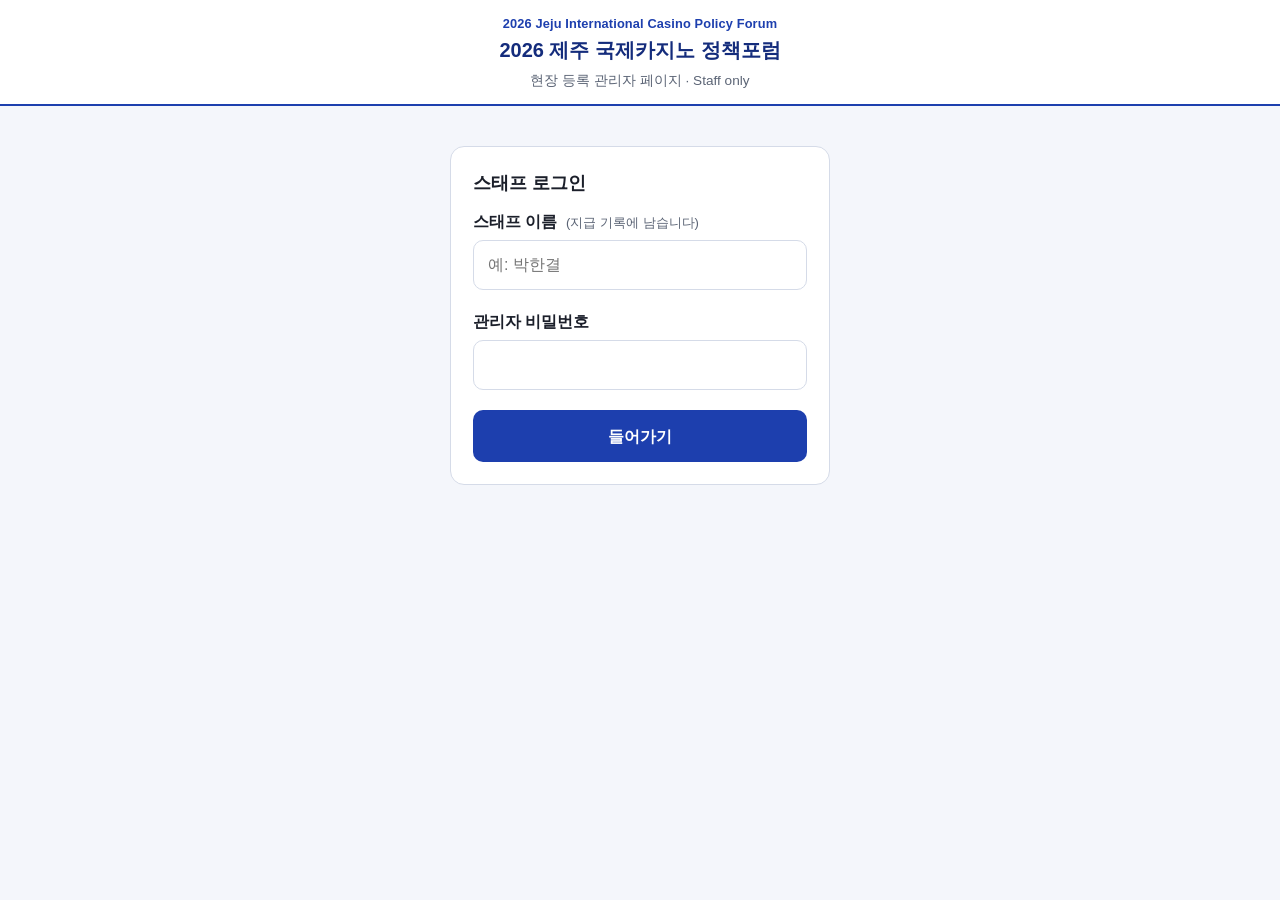
==== admin.html @ 81233d90 "Add files via upload" ====
<!doctype html>
<html lang="ko">
<head>
  <meta charset="utf-8">
  <meta name="viewport" content="width=device-width, initial-scale=1, viewport-fit=cover">
  <meta name="robots" content="noindex, nofollow">
  <meta name="theme-color" content="#1d3fae">
  <title>현장 등록 관리 | Jeju ICPF 2026</title>
  <link rel="stylesheet" href="assets/style.css">
</head>
<body>
  <header class="topbar">
    <div class="en" data-event-en>2026 Jeju International Casino Policy Forum</div>
    <div class="ko" data-event-ko>2026 제주 국제카지노 정책포럼</div>
    <div class="page">현장 등록 관리자 페이지 · Staff only</div>
  </header>
  <div class="demo-banner" id="demoBanner" hidden>데모 모드입니다. 관리자 비밀번호: <b>demo</b> · 이 기기에서 등록한 데모 데이터만 보입니다.</div>

  <!-- 로그인 -->
  <section class="login" id="loginView">
    <h2>스태프 로그인</h2>
    <form id="loginForm">
      <div class="field">
        <label class="label" for="staffName">스태프 이름 <span class="opt">(지급 기록에 남습니다)</span></label>
        <input class="input" id="staffName" type="text" placeholder="예: 박한결" maxlength="20" autocomplete="name">
      </div>
      <div class="field">
        <label class="label" for="adminKey">관리자 비밀번호</label>
        <input class="input" id="adminKey" type="password" autocomplete="current-password" required>
      </div>
      <button class="btn" type="submit" id="loginBtn">들어가기</button>
      <div class="alert warn" id="loginAlert"></div>
    </form>
  </section>

  <!-- 관리 화면 -->
  <main class="admin-wrap" id="adminView" hidden>
    <div class="stats">
      <div class="stat"><div class="t">현장 등록</div><div class="v" id="stTotal">0</div></div>
      <div class="stat"><div class="t">이름표 지급</div><div class="v" id="stBadge">0</div></div>
      <div class="stat"><div class="t">기념품 지급</div><div class="v" id="stGift">0</div></div>
    </div>

    <div class="toolbar">
      <div class="row">
        <input class="search" id="q" type="search" placeholder="이름·소속·연락처·등록번호 검색">
        <button class="btn-sm" id="refreshBtn" type="button">↻ 새로고침</button>
        <a class="btn-sm" id="sheetLink" href="#" target="_blank" rel="noopener" hidden style="display:inline-flex;align-items:center;text-decoration:none;color:inherit">구글 시트 열기</a>
      </div>
      <div class="row">
        <label class="small">보기</label>
        <button class="chip on" data-filter="all" type="button">전체</button>
        <button class="chip" data-filter="badge" type="button">이름표 미지급</button>
        <button class="chip" data-filter="gift" type="button">기념품 미지급</button>
      </div>
      <div class="row">
        <label class="small" for="sort1">1차 정렬</label>
        <select class="sel" id="sort1"></select>
        <select class="sel" id="dir1"><option value="asc">오름차순 ↑</option><option value="desc">내림차순 ↓</option></select>
        <label class="small" for="sort2" style="margin-left:6px">2차 정렬</label>
        <select class="sel" id="sort2"></select>
        <select class="sel" id="dir2"><option value="asc">오름차순 ↑</option><option value="desc">내림차순 ↓</option></select>
      </div>
      <div class="status-line">
        <span><span class="dot" id="dot"></span><span id="statusText">연결 중…</span></span>
        <label><input type="checkbox" id="auto" checked> 자동 새로고침</label>
        <span id="who"></span>
        <button class="undo" id="logoutBtn" type="button">로그아웃</button>
      </div>
    </div>

    <div class="table-wrap">
      <table class="list">
        <thead><tr id="thead"></tr></thead>
        <tbody id="tbody"></tbody>
      </table>
      <div class="empty" id="empty" hidden>표시할 등록자가 없습니다.</div>
    </div>
  </main>

  <div class="toast" id="toast"></div>

  <script src="config.js"></script>
  <script src="assets/api.js"></script>
  <script src="assets/admin.js"></script>
</body>
</html>
---- assets/style.css ----
:root {
  --brand: #1d3fae;
  --brand-dark: #142c7c;
  --ink: #1b1f2a;
  --muted: #5b6475;
  --line: #d5dbe8;
  --bg: #f4f6fb;
  --card: #ffffff;
  --ok: #17803d;
  --ok-bg: #e7f5ec;
  --warn: #b42318;
  --warn-bg: #fdecea;
  --soft: #eef2fb;
  --radius: 10px;
  font-size: 16px;
}
* { box-sizing: border-box; }
[hidden] { display: none !important; }
html, body { margin: 0; }
body {
  background: var(--bg);
  color: var(--ink);
  font-family: -apple-system, BlinkMacSystemFont, "Apple SD Gothic Neo", "Noto Sans KR", "Malgun Gothic", "Segoe UI", Roboto, sans-serif;
  line-height: 1.5;
  -webkit-text-size-adjust: 100%;
}
button, input, select, textarea { font: inherit; color: inherit; }

/* ---------- 상단 ---------- */
.topbar {
  background: var(--card);
  border-bottom: 2px solid var(--brand);
  padding: 14px 16px 12px;
  text-align: center;
}
.topbar .en { color: var(--brand); font-size: 0.8rem; font-weight: 600; letter-spacing: 0.01em; }
.topbar .ko { color: var(--brand-dark); font-size: 1.25rem; font-weight: 800; margin-top: 2px; }
.topbar .page { margin-top: 6px; font-size: 0.85rem; color: var(--muted); }

.demo-banner {
  background: #fff4d6; color: #7a5200; font-size: 0.82rem;
  padding: 8px 16px; text-align: center; border-bottom: 1px solid #f0d48a;
}

/* ---------- 등록 폼 ---------- */
.wrap { max-width: 560px; margin: 0 auto; padding: 18px 16px 48px; }
.intro { font-size: 0.92rem; color: var(--muted); margin: 0 0 18px; }
.intro b { color: var(--ink); }

.field { margin-bottom: 20px; }
.label { display: block; font-weight: 700; margin-bottom: 6px; }
.label .en { font-weight: 600; color: var(--muted); }
.req { color: var(--warn); margin-left: 3px; }
.opt { font-weight: 500; color: var(--muted); font-size: 0.82rem; margin-left: 4px; }
.hint { font-size: 0.82rem; color: var(--muted); margin-top: 6px; }

.input {
  width: 100%; height: 50px; padding: 0 14px;
  border: 1.5px solid var(--line); border-radius: var(--radius);
  background: #fff; font-size: 1rem; outline: none;
  -webkit-appearance: none; appearance: none;
}
.input:focus { border-color: var(--brand); box-shadow: 0 0 0 3px rgba(29, 63, 174, 0.12); }
.input.invalid { border-color: var(--warn); }
.err { color: var(--warn); font-size: 0.84rem; margin-top: 6px; display: none; }
.err.show { display: block; }

.name-row { display: grid; grid-template-columns: 1fr 1fr; gap: 10px; }
.name-row .sub { font-size: 0.8rem; color: var(--muted); margin-bottom: 4px; }

/* 국적 자동완성 */
.ac { position: relative; }
.ac-list {
  position: absolute; z-index: 20; left: 0; right: 0; top: calc(100% + 4px);
  background: #fff; border: 1.5px solid var(--line); border-radius: var(--radius);
  box-shadow: 0 8px 24px rgba(20, 30, 60, 0.12);
  max-height: 280px; overflow-y: auto; display: none; margin: 0; padding: 4px; list-style: none;
}
.ac-list.open { display: block; }
.ac-item {
  padding: 11px 12px; border-radius: 8px; cursor: pointer;
  display: flex; justify-content: space-between; gap: 10px; align-items: baseline;
}
.ac-item .k { font-weight: 700; }
.ac-item .e { color: var(--muted); font-size: 0.88rem; text-align: right; }
.ac-item.active, .ac-item:hover { background: var(--soft); }
.ac-item.free .k { font-weight: 500; }
.ac-picked {
  display: none; margin-top: 8px; font-size: 0.86rem; color: var(--ok);
  background: var(--ok-bg); border-radius: 8px; padding: 6px 10px;
}
.ac-picked.show { display: inline-block; }

/* 개인정보 동의 */
.consent-box {
  border: 1.5px solid var(--line); border-radius: var(--radius); background: #fff;
  height: 170px; overflow-y: auto; padding: 12px 14px; font-size: 0.86rem; color: #333;
}
.consent-box h4 { margin: 12px 0 4px; font-size: 0.9rem; }
.consent-box p { margin: 0 0 8px; }
.check {
  display: flex; gap: 10px; align-items: center; margin-top: 12px;
  font-weight: 600; cursor: pointer; user-select: none;
}
.check input { width: 22px; height: 22px; accent-color: var(--brand); flex: none; }

.btn {
  display: inline-flex; align-items: center; justify-content: center; gap: 6px;
  height: 52px; padding: 0 22px; border-radius: var(--radius);
  border: none; background: var(--brand); color: #fff; font-weight: 700; font-size: 1.02rem;
  cursor: pointer; width: 100%;
}
.btn:active { transform: translateY(1px); }
.btn.muted { background: #9aa6c4; }
.btn[disabled] { opacity: 0.6; cursor: wait; }
.btn.ghost { background: #fff; color: var(--brand); border: 1.5px solid var(--brand); }

.alert {
  display: none; margin: 12px 0 0; padding: 12px 14px; border-radius: var(--radius);
  font-size: 0.9rem; font-weight: 600;
}
.alert.show { display: block; }
.alert.warn { background: var(--warn-bg); color: var(--warn); }

.hp { position: absolute; left: -9999px; width: 1px; height: 1px; overflow: hidden; }

/* 완료 화면 */
.done { text-align: center; padding: 28px 8px; }
.done .check-icon {
  width: 72px; height: 72px; border-radius: 50%; background: var(--ok-bg); color: var(--ok);
  display: inline-flex; align-items: center; justify-content: center; font-size: 38px; font-weight: 800;
}
.done h2 { margin: 14px 0 4px; font-size: 1.35rem; }
.done .sub { color: var(--muted); margin: 0 0 18px; }
.done .num {
  display: inline-block; background: #fff; border: 2px dashed var(--brand); color: var(--brand-dark);
  padding: 12px 22px; border-radius: 12px; font-size: 1.6rem; font-weight: 800; letter-spacing: 0.05em;
}
.done .who { margin-top: 10px; font-weight: 700; font-size: 1.1rem; }
.done .guide { margin: 18px auto 22px; font-size: 0.92rem; color: var(--ink); max-width: 420px; }

.footer { text-align: center; color: var(--muted); font-size: 0.78rem; padding: 0 16px 28px; }

/* ---------- 관리자 ---------- */
.admin-wrap { max-width: 1280px; margin: 0 auto; padding: 16px; }
.login { max-width: 380px; margin: 40px auto; background: var(--card); padding: 22px; border-radius: 14px; border: 1px solid var(--line); }
.login h2 { margin: 0 0 14px; font-size: 1.15rem; }

.stats { display: grid; grid-template-columns: repeat(3, 1fr); gap: 10px; margin-bottom: 14px; }
.stat { background: var(--card); border: 1px solid var(--line); border-radius: 12px; padding: 10px 12px; }
.stat .t { font-size: 0.78rem; color: var(--muted); }
.stat .v { font-size: 1.5rem; font-weight: 800; }
.stat .v small { font-size: 0.85rem; color: var(--muted); font-weight: 600; }

.toolbar {
  background: var(--card); border: 1px solid var(--line); border-radius: 12px; padding: 12px;
  display: grid; gap: 10px; grid-template-columns: 1fr; margin-bottom: 12px;
}
.toolbar .row { display: flex; flex-wrap: wrap; gap: 8px; align-items: center; }
.toolbar label.small { font-size: 0.8rem; color: var(--muted); font-weight: 600; }
.sel, .search {
  height: 42px; border: 1.5px solid var(--line); border-radius: 8px; background: #fff; padding: 0 10px; font-size: 0.92rem;
}
.search { flex: 1 1 220px; min-width: 0; }
.chip {
  height: 38px; padding: 0 12px; border-radius: 999px; border: 1.5px solid var(--line); background: #fff;
  font-size: 0.86rem; font-weight: 600; cursor: pointer;
}
.chip.on { background: var(--brand); border-color: var(--brand); color: #fff; }
.btn-sm {
  height: 38px; padding: 0 12px; border-radius: 8px; border: 1.5px solid var(--line); background: #fff;
  font-size: 0.86rem; font-weight: 600; cursor: pointer; white-space: nowrap;
}
.status-line { font-size: 0.8rem; color: var(--muted); display: flex; gap: 10px; flex-wrap: wrap; align-items: center; }
.dot { width: 8px; height: 8px; border-radius: 50%; background: var(--ok); display: inline-block; margin-right: 4px; }
.dot.off { background: var(--warn); }

.table-wrap { background: var(--card); border: 1px solid var(--line); border-radius: 12px; overflow-x: auto; }
table.list { width: 100%; border-collapse: collapse; font-size: 0.9rem; }
table.list th, table.list td { padding: 10px 10px; border-bottom: 1px solid #e8ecf4; text-align: left; vertical-align: middle; }
table.list th {
  background: #f7f9fd; font-size: 0.8rem; color: var(--muted); white-space: nowrap; cursor: pointer; user-select: none;
  position: sticky; top: 0;
}
table.list th .arrow { color: var(--brand); margin-left: 3px; }
table.list tr.flash td { animation: flash 1.6s ease-out; }
@keyframes flash { from { background: #fff4c2; } to { background: transparent; } }
td.nm { font-weight: 700; }
td.nm .sub { display: block; font-weight: 500; color: var(--muted); font-size: 0.8rem; }
td.num { font-variant-numeric: tabular-nums; white-space: nowrap; font-weight: 700; color: var(--brand-dark); }
td.time { white-space: nowrap; color: var(--muted); font-size: 0.82rem; }

.give {
  min-width: 92px; height: 40px; border-radius: 8px; border: 1.5px solid var(--brand); background: #fff;
  color: var(--brand); font-weight: 700; font-size: 0.86rem; cursor: pointer; padding: 0 10px;
}
.give.confirm { background: var(--brand); color: #fff; }
.give.done { background: var(--ok-bg); border-color: var(--ok); color: var(--ok); cursor: default; }
.give-meta { display: block; font-size: 0.72rem; color: var(--muted); margin-top: 3px; white-space: nowrap; }
.undo { border: none; background: none; color: var(--muted); text-decoration: underline; font-size: 0.72rem; cursor: pointer; padding: 0; margin-left: 4px; }
.empty { text-align: center; color: var(--muted); padding: 40px 10px; }

.toast {
  position: fixed; left: 50%; bottom: 22px; transform: translateX(-50%) translateY(20px);
  background: #1b1f2a; color: #fff; padding: 12px 18px; border-radius: 10px; font-size: 0.9rem;
  opacity: 0; transition: all 0.25s; z-index: 50; max-width: calc(100% - 32px);
}
.toast.show { opacity: 1; transform: translateX(-50%) translateY(0); }
.toast.bad { background: var(--warn); }

/* 좁은 화면(휴대폰)에서는 표 대신 카드 형태 */
@media (max-width: 760px) {
  .stats { grid-template-columns: repeat(3, 1fr); }
  .stat .v { font-size: 1.2rem; }
  table.list thead { display: none; }
  table.list, table.list tbody, table.list tr, table.list td { display: block; width: 100%; }
  table.list tr { border-bottom: 8px solid var(--bg); padding: 10px 12px; }
  table.list td { border: none; padding: 3px 0; }
  table.list td[data-label]::before {
    content: attr(data-label); display: inline-block; min-width: 64px; color: var(--muted); font-size: 0.78rem; font-weight: 600;
  }
  table.list td[data-label] .give-meta { display: inline; margin-left: 6px; }
  td.give-cell { display: inline-block !important; width: auto !important; margin: 8px 8px 0 0; }
  td.give-cell::before { display: none !important; }
}
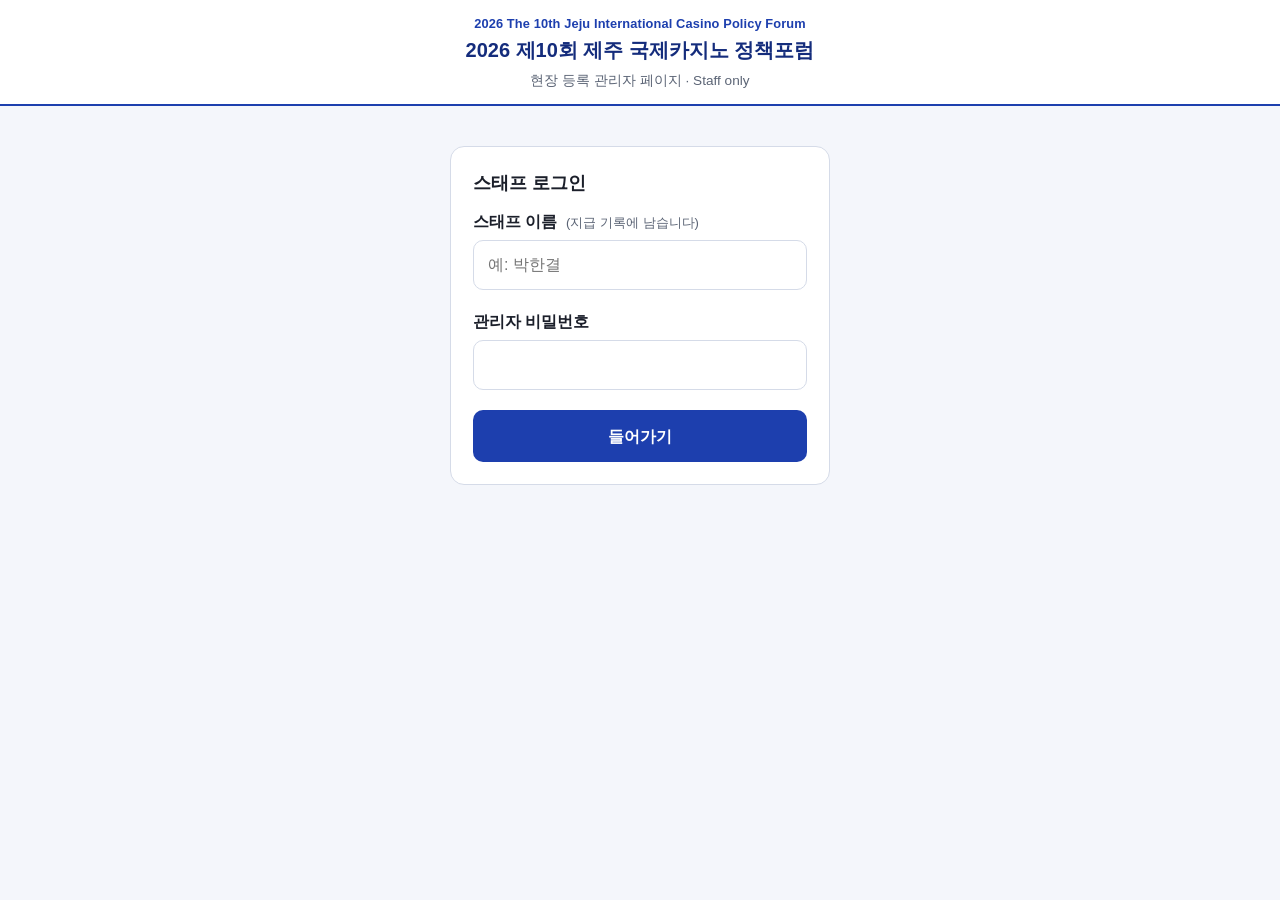
==== commit b284458b: "Update admin.html" ====
--- a/admin.html
+++ b/admin.html
@@ -5,13 +5,13 @@
   <meta name="viewport" content="width=device-width, initial-scale=1, viewport-fit=cover">
   <meta name="robots" content="noindex, nofollow">
   <meta name="theme-color" content="#1d3fae">
-  <title>현장 등록 관리 | Jeju ICPF 2026</title>
+  <title>현장 등록 관리 | 2026 The 10th Jeju ICPF</title>
   <link rel="stylesheet" href="assets/style.css">
 </head>
 <body>
   <header class="topbar">
-    <div class="en" data-event-en>2026 Jeju International Casino Policy Forum</div>
-    <div class="ko" data-event-ko>2026 제주 국제카지노 정책포럼</div>
+    <div class="en" data-event-en>2026 The 10th Jeju International Casino Policy Forum</div>
+    <div class="ko" data-event-ko>2026 제10회 제주 국제카지노 정책포럼</div>
     <div class="page">현장 등록 관리자 페이지 · Staff only</div>
   </header>
   <div class="demo-banner" id="demoBanner" hidden>데모 모드입니다. 관리자 비밀번호: <b>demo</b> · 이 기기에서 등록한 데모 데이터만 보입니다.</div>
